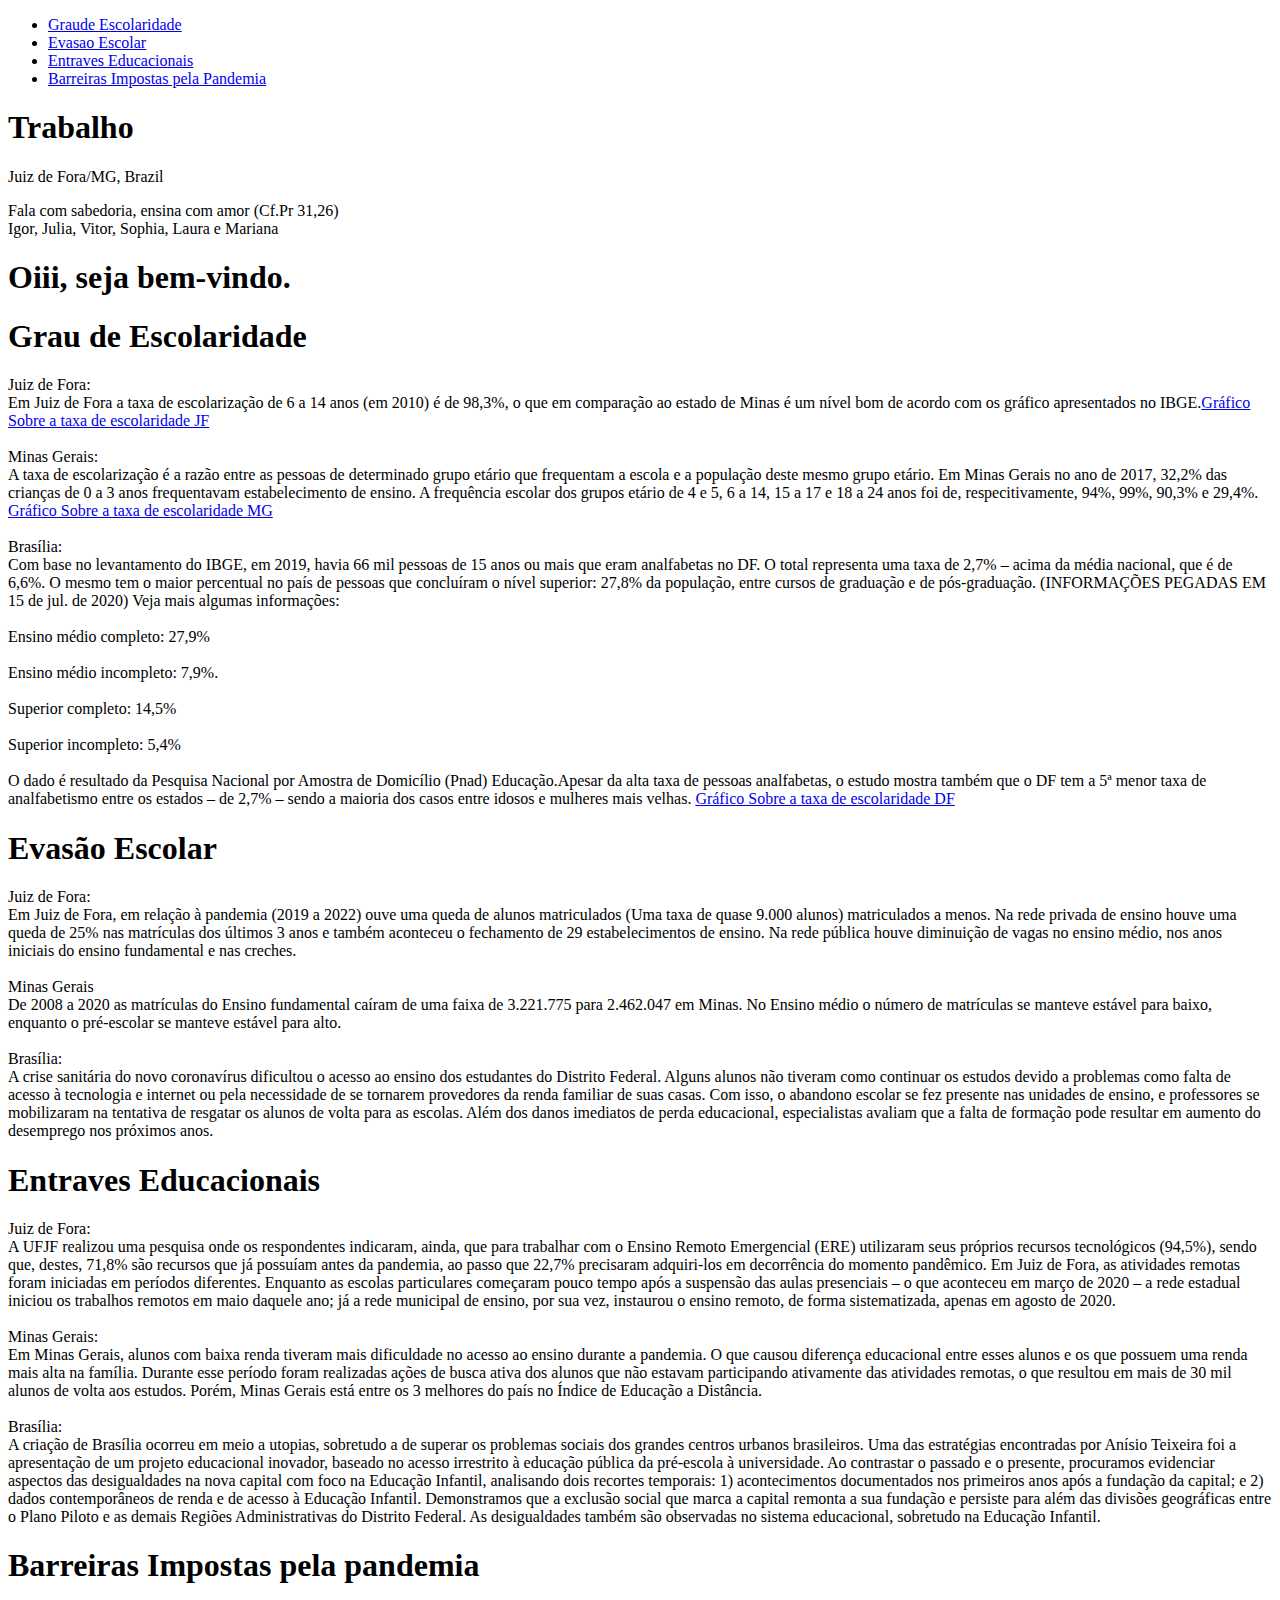
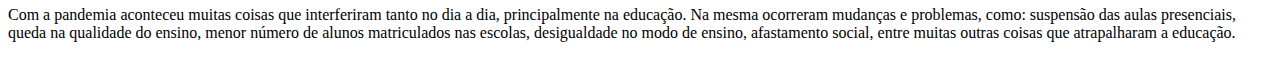
==== index.html @ 058e72f0 "commit init" ====
<!DOCTYPE html>
<html lang="pt-br">
  <head>
    <meta charset="UTF-8" />
    <meta http-equiv="X-UA-Compatible" content="IE=edge" />
    <meta name="viewport" content="width=device-width, initial-scale=1.0" />
    <title>Portifolio</title>
    <link rel="preconnect" href="https://fonts.gstatic.com" />
    <link href="https://fonts.googleapis.com/css2?family=Source+Code+Pro&display=swap" rel="stylesheet">
    <link rel="stylesheet" href="../portifolio/CSS/style.css" />
  </head>
  <body>
    <header>
      <nav class="menu">
        <ul>
          <li><a href="#sobre">Graude Escolaridade</a></li>
          <li><a href="#jogos">Evasao Escolar</a></li>
          <li><a href="#planos">Entraves Educacionais</a></li>
          <li><a href="#contato">Barreiras Impostas pela Pandemia</a></li>
         
          
        </ul>
      </nav>
    </header>
    
    <div class="box">
      
      <h1 class="titulo">Trabalho</h1>
      <span id="local">Juiz de Fora/MG, Brazil</span>
      <p id="Designer">Fala com sabedoria, ensina com amor (Cf.Pr 31,26)
        <br>Igor, Julia, Vitor, Sophia, Laura e Mariana</p>
    </div>
    
    
    <div class="content">
      <h1 class="title" id="1frase">Oiii, seja bem-vindo<span>.</span></h1>
      <section id="sobre">
        <h1 class="title">Grau de Escolaridade</h1>
        <p id="thebest">
          Juiz de Fora:<br>
          Em Juiz de Fora a taxa de escolarização de 6 a 14 anos (em 2010) é de 98,3%, o que em comparação ao estado de Minas é um nível bom de acordo com os gráfico apresentados no IBGE.<a href="../portifolio/juizdefora.html" class="link" target="_blank" rel="noopener noreferrer" >Gráfico Sobre a taxa de escolaridade JF</a><br><br>
          Minas Gerais:<br>
          A taxa de escolarização é a razão entre as pessoas de determinado grupo etário que frequentam a escola e a população deste mesmo grupo etário. Em Minas Gerais no ano de 2017, 32,2% das crianças de 0 a 3 anos frequentavam estabelecimento de ensino. A frequência escolar dos grupos etário de 4 e 5, 6 a 14, 15 a 17 e 18 a 24 anos foi de, respecitivamente, 94%, 99%, 90,3% e 29,4%. <a href="../portifolio/Minasgerais.html" class="link" target="_blank" rel="noopener noreferrer" >Gráfico Sobre a taxa de escolaridade MG</a><br><br>
          
          Brasília:<br>
          Com base no levantamento do IBGE, em 2019, havia 66 mil pessoas de 15 anos ou mais que eram analfabetas no DF. O total representa uma taxa de 2,7% – acima da média nacional, que é de 6,6%. O mesmo tem o maior percentual no país de pessoas que concluíram o nível superior: 27,8% da população, entre cursos de graduação e de pós-graduação. (INFORMAÇÕES PEGADAS EM 15 de jul. de 2020) Veja mais algumas informações:
          <br><br>Ensino médio completo: 27,9%<br>
<br>Ensino médio incompleto: 7,9%. <br>
<br>Superior completo: 14,5%<br>
<br>Superior incompleto: 5,4%<br><br> O dado é resultado da Pesquisa Nacional por Amostra de Domicílio (Pnad) Educação.Apesar da alta taxa de pessoas analfabetas, o estudo mostra também que o DF tem a 5ª menor taxa de analfabetismo entre os estados  – de 2,7% – sendo a maioria dos casos entre idosos e mulheres mais velhas. <a href="../portifolio/Brasília.html" class="link" target="_blank" rel="noopener noreferrer" >Gráfico Sobre a taxa de escolaridade DF</a>

        </p>
      </section>
      <section id="jogos">
        <h1 class="title">Evasão Escolar</h1>
        <p id="thebest">
          Juiz de Fora:<br>
          Em Juiz de Fora, em relação à pandemia (2019 a 2022) ouve uma queda de alunos matriculados (Uma taxa de quase 9.000 alunos) matriculados a menos.

          Na rede privada de ensino houve uma queda de 25% nas matrículas dos últimos 3 anos e também aconteceu o fechamento de 29 estabelecimentos de ensino. 
          
          Na rede pública houve diminuição de vagas no ensino médio, nos anos iniciais do ensino fundamental e nas creches.<br><br>
          Minas Gerais<br>
          De 2008 a 2020 as matrículas do Ensino fundamental caíram de uma faixa de 3.221.775 para 2.462.047 em Minas. No Ensino médio o número de matrículas se manteve estável para baixo, enquanto o pré-escolar se manteve estável para alto.<br><br>
          
          Brasília:<br>
          A crise sanitária do novo coronavírus dificultou o acesso ao ensino dos estudantes do Distrito Federal. Alguns alunos não tiveram como continuar os estudos devido a problemas como falta de acesso à tecnologia e internet ou pela necessidade de se tornarem provedores da renda familiar de suas casas. Com isso, o abandono escolar se fez presente nas unidades de ensino, e professores se mobilizaram na tentativa de resgatar os alunos de volta para as escolas. Além dos danos imediatos de perda educacional, especialistas avaliam que a falta de formação pode resultar em aumento do desemprego nos próximos anos.
        </p>
      </section>
      <section id="planos">
        <h1 class="title">Entraves Educacionais</h1>
        <p id="thebest">
          Juiz de Fora:<br>
          A UFJF realizou uma pesquisa onde os respondentes indicaram, ainda, que para trabalhar com o Ensino Remoto Emergencial (ERE) utilizaram seus próprios recursos tecnológicos (94,5%), sendo que, destes, 71,8% são recursos que já possuíam antes da pandemia, ao passo que 22,7% precisaram adquiri-los em decorrência do momento pandêmico.
          Em Juiz de Fora, as atividades remotas foram iniciadas em períodos diferentes. Enquanto as escolas particulares começaram pouco tempo após a suspensão das aulas presenciais – o que aconteceu em março de 2020 – a rede estadual iniciou os trabalhos remotos em maio daquele ano; já a rede municipal de ensino, por sua vez, instaurou o ensino remoto, de forma sistematizada, apenas em agosto de 2020.<br><br>
          Minas Gerais:<br>
          Em Minas Gerais, alunos com baixa renda tiveram mais dificuldade no acesso ao ensino durante a pandemia. O que causou diferença educacional entre esses alunos e os que possuem uma renda mais alta na família.
Durante esse período foram realizadas ações de busca ativa dos alunos que não estavam participando ativamente das atividades remotas, o que resultou em mais de 30 mil alunos de volta aos estudos. 
Porém, Minas Gerais está entre os 3 melhores do país no Índice de Educação a Distância.<br><br>
          Brasília:<br>
          A criação de Brasília ocorreu em meio a utopias, sobretudo a de superar os problemas sociais dos grandes centros urbanos brasileiros. Uma das estratégias encontradas por Anísio Teixeira foi a apresentação de um projeto educacional inovador, baseado no acesso irrestrito à educação pública da pré-escola à universidade. Ao contrastar o passado e o presente, procuramos evidenciar aspectos das desigualdades na nova capital com foco na Educação Infantil, analisando dois recortes temporais: 1) acontecimentos documentados nos primeiros anos após a fundação da capital; e 2) dados contemporâneos de renda e de acesso à Educação Infantil. Demonstramos que a exclusão social que marca a capital remonta a sua fundação e persiste para além das divisões geográficas entre o Plano Piloto e as demais Regiões Administrativas do Distrito Federal. As desigualdades também são observadas no sistema educacional, sobretudo na Educação Infantil.
        </p>
        
      </section>
      <section id="contato">
        <h1 class="title">Barreiras Impostas pela pandemia</h1>
        <p id="thebest">
          Com a pandemia aconteceu muitas coisas que interferiram tanto no dia a dia, principalmente na educação. Na mesma ocorreram mudanças e problemas, como: suspensão das aulas presenciais, queda na qualidade do ensino, menor número de alunos matriculados nas escolas, desigualdade no modo de ensino, afastamento social, entre muitas outras coisas que atrapalharam a educação.
        </p>
      </section>
      <small> </small>
    </div>
    <script src="../portifolio/JS/app.js"></script>
  </body>
</html>
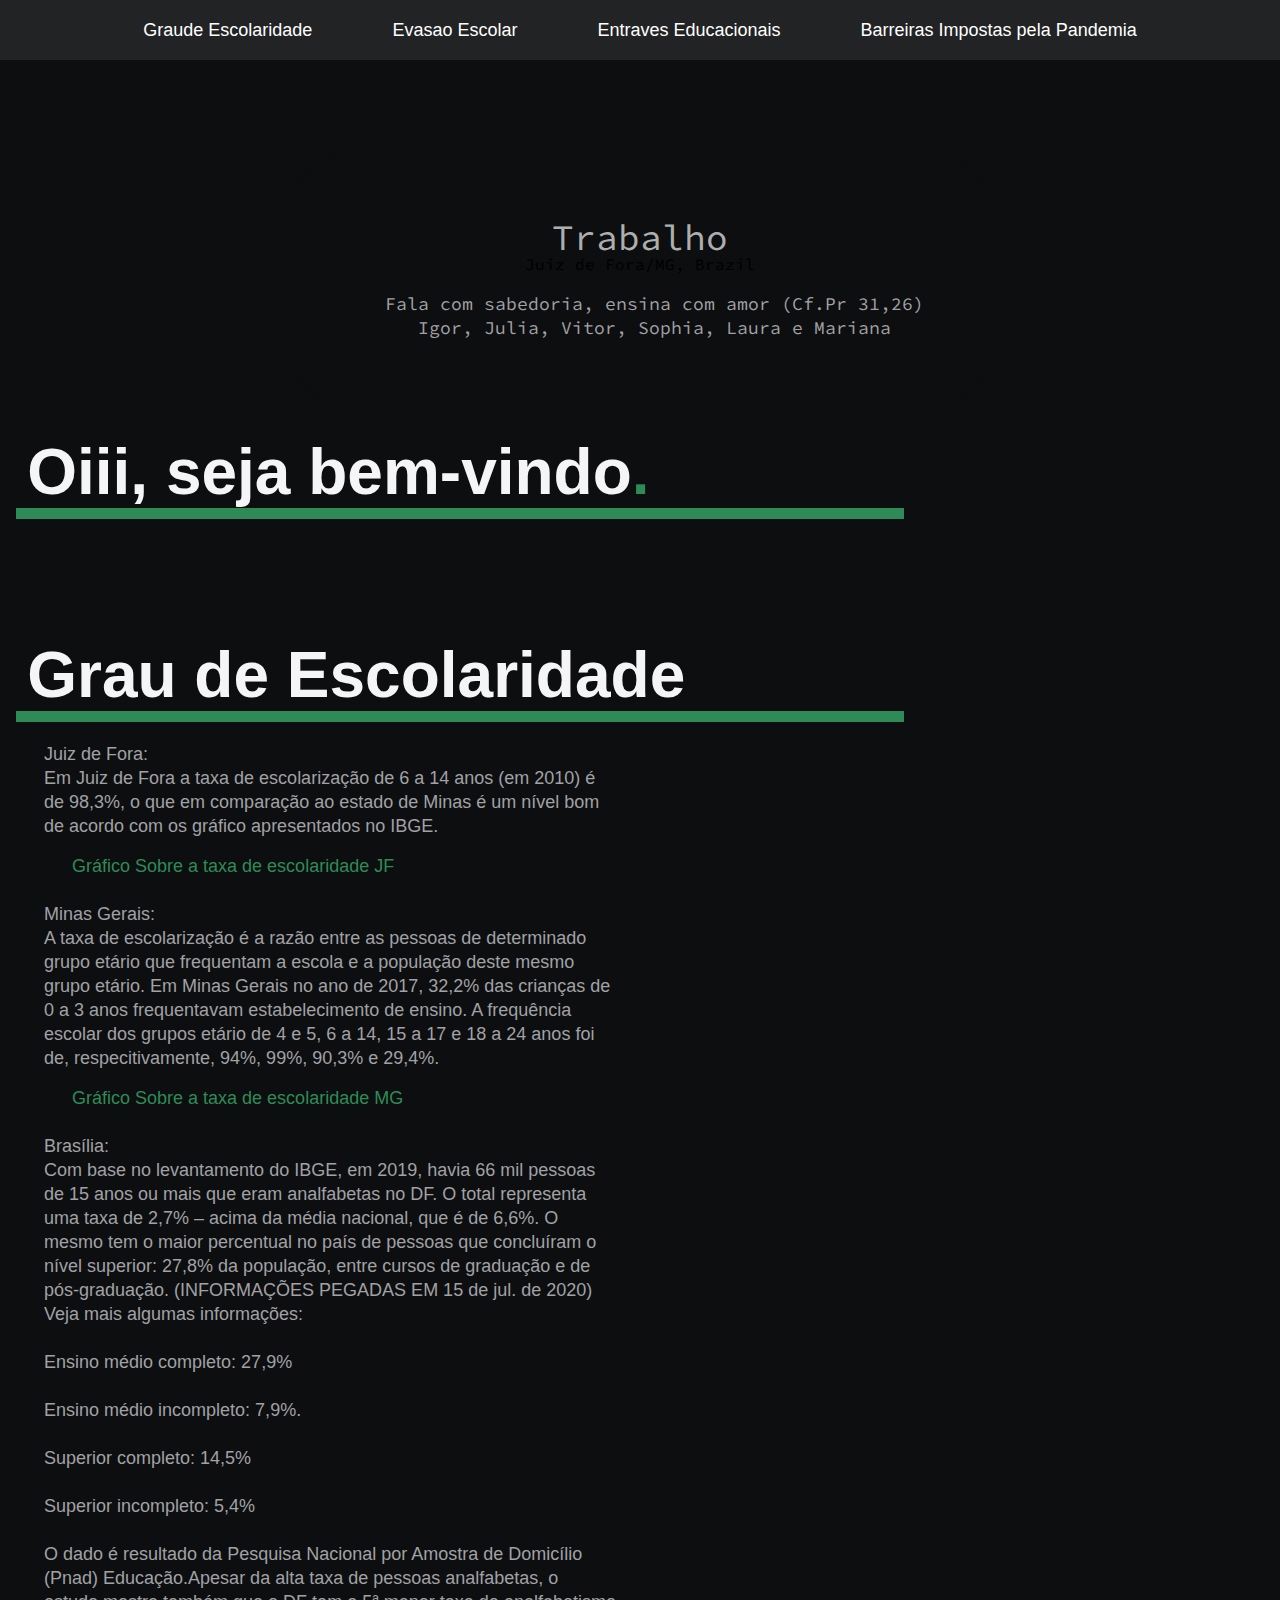
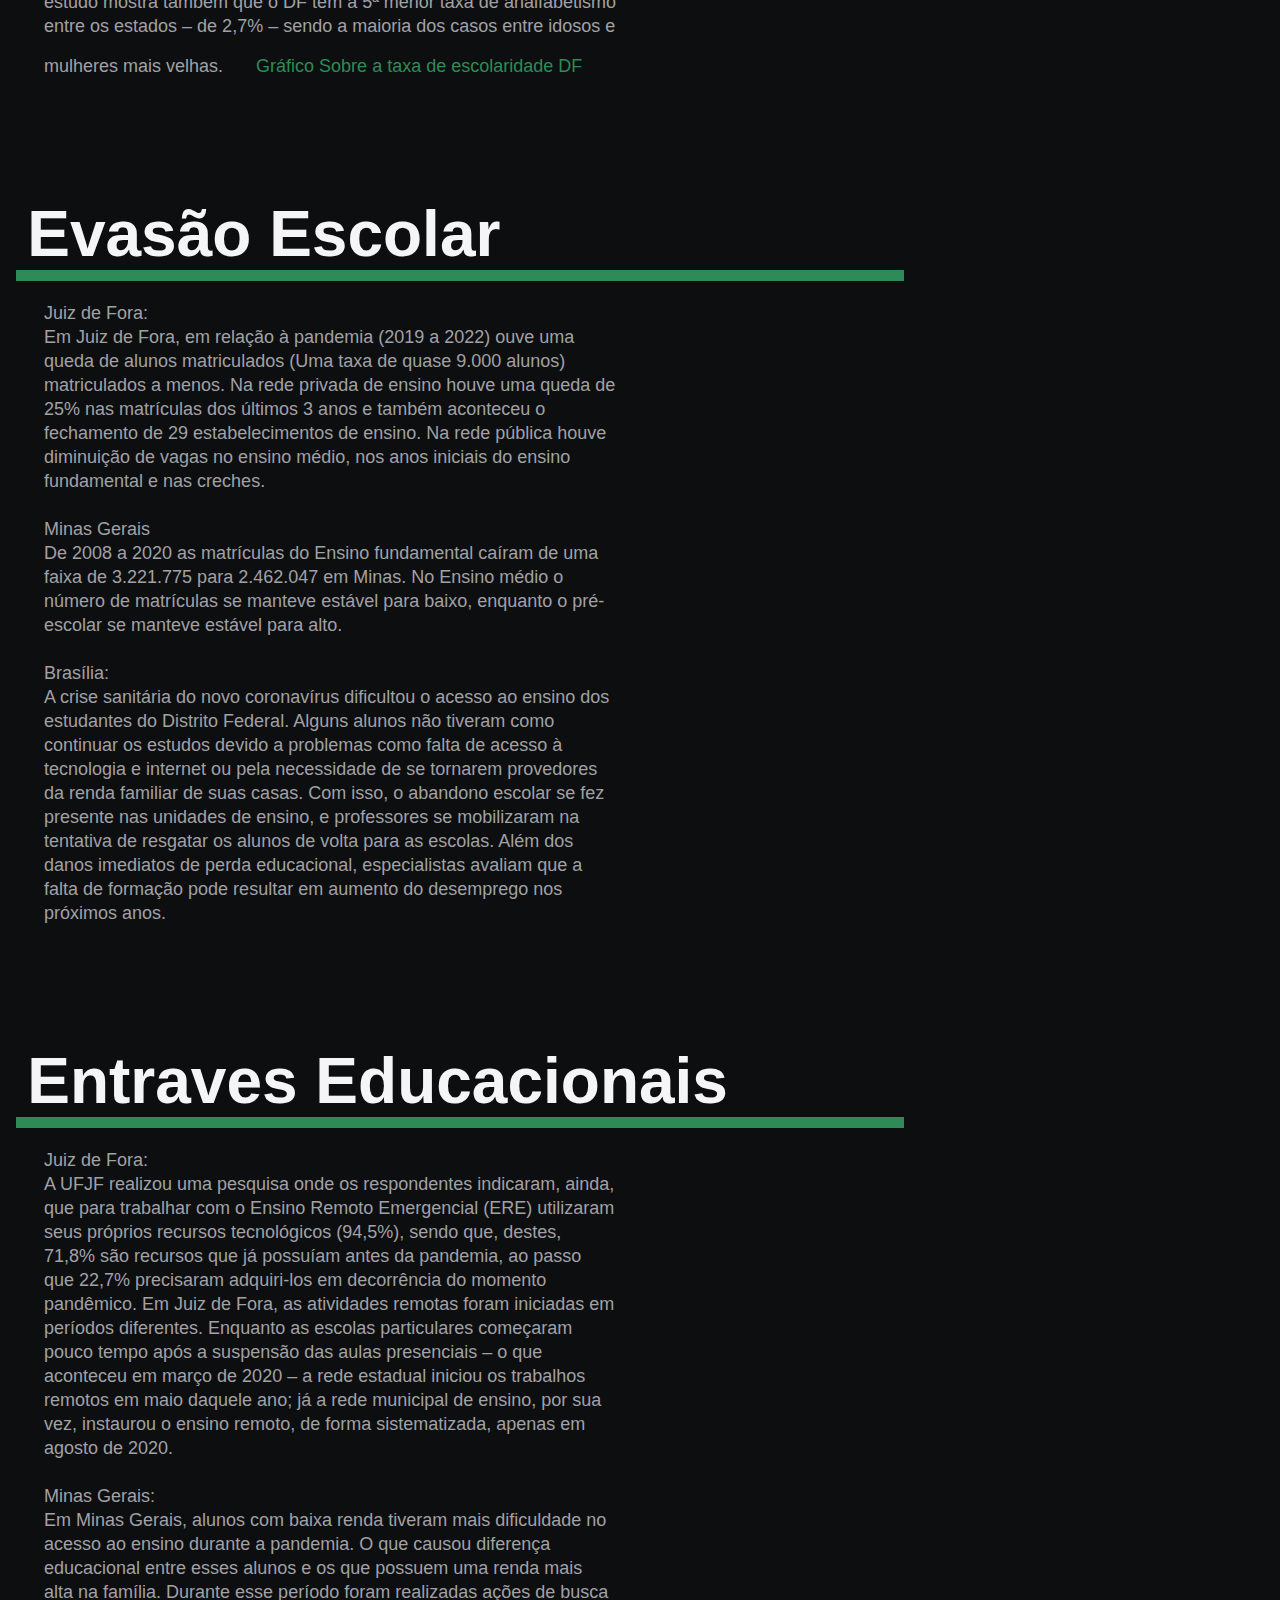
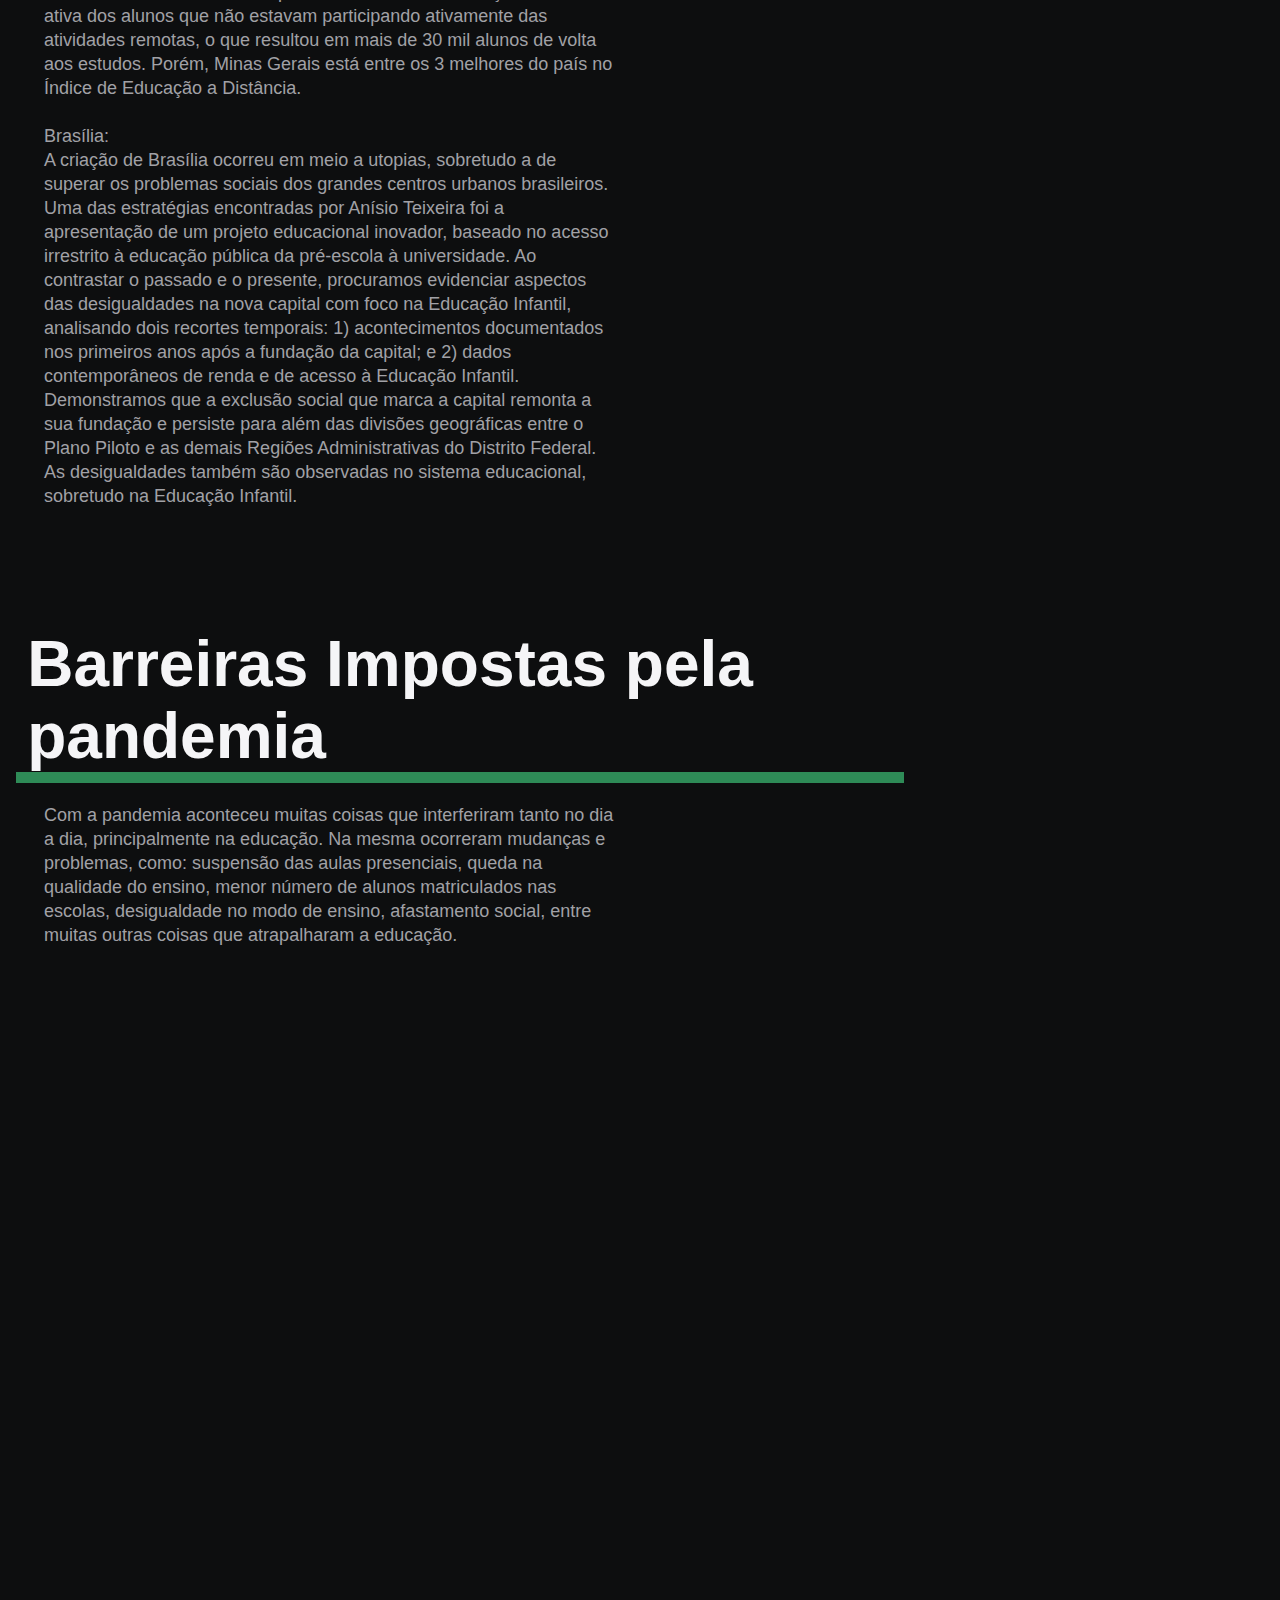
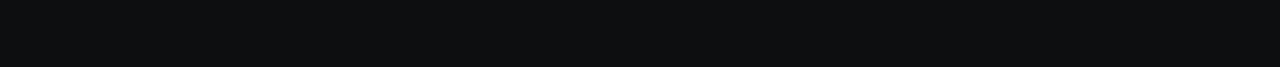
==== commit 826d553e: "Update index.html" ====
--- a/index.html
+++ b/index.html
@@ -7,7 +7,7 @@
     <title>Portifolio</title>
     <link rel="preconnect" href="https://fonts.gstatic.com" />
     <link href="https://fonts.googleapis.com/css2?family=Source+Code+Pro&display=swap" rel="stylesheet">
-    <link rel="stylesheet" href="../portifolio/CSS/style.css" />
+    <link rel="stylesheet" href="../CSS/style.css" />
   </head>
   <body>
     <header>
@@ -92,4 +92,4 @@
     </div>
     <script src="../portifolio/JS/app.js"></script>
   </body>
-</html>+</html>
--- a/CSS/style.css
+++ b/CSS/style.css
@@ -0,0 +1,189 @@
+* {
+    margin: 0;
+    padding: 0;
+    box-sizing: border-box;
+  }
+  
+  html {
+    scroll-behavior: smooth;
+    scroll-padding-top: 90px;
+  }
+  
+  body {
+    background: #0d0e0f;
+    line-height: 1;
+    font-family: "Roboto", sans-serif;
+    display: grid;
+    place-items: center;
+    align-items: center;
+    justify-items: center;
+    height: 100vh;
+  }
+  
+  header {
+    top: 0;
+    width: 100%;
+    background: #222324;
+    display: flex;
+    justify-content: center;
+  }
+  
+  section {
+    margin-top: 7.5rem;
+  }
+  
+  li{
+    list-style: none;
+  }
+  
+  img {
+    max-width: 100%;
+  }
+  
+  p {
+    font-size: 1.125rem;
+    line-height: 1.33333333333;
+    color: #a1a1a6;
+    margin-top: 1.25rem;
+    max-width: 600px;
+    padding-left: 1.75rem;
+  }
+  
+  .menu ul {
+    display: flex;
+    list-style: none;
+  }
+  
+  .menu li + li {
+    margin-left: 5rem;
+  }
+  
+  .menu a {
+    display: inline-block;
+    font-size: 1.125rem;
+    line-height: 1.33333333333;
+    color: #fff;
+    text-decoration: none;
+    padding: 1.125rem 0;
+  }
+  
+  .menu a:hover {
+    color: #696e6c;
+  }
+  
+  .content {
+    padding-right: 1rem;
+    padding-left: 1rem;
+  }
+  
+  .title {
+    font-size: 4rem;
+    line-height: 1.125;
+    color: #f5f5f7;
+  }
+  
+  .title span {
+    color: #2E8B57;
+  }
+  
+  .title:first-child {
+    padding-left: 0.7rem;
+    border-bottom: 0.7rem solid #2E8B57;
+    margin-right: 360px;
+  }
+  
+  .link {
+    font-size: 1.125rem;
+    display: inline-block;
+    text-decoration: none;
+    color: #2E8B57;
+    margin-top: 1rem;
+    margin-left: 1.75rem;
+  }
+  
+  .link:hover {
+    text-decoration: underline;
+  }
+  
+  small {
+    display: block;
+    font-size: 1rem;
+    line-height: 1.5;
+    text-align: center;
+    color: #a1a1a6;
+    margin-top: 80vh;
+    margin-bottom: 5rem;
+  }
+  
+  @media (max-width: 1080px) {
+    html {
+      font-size: 93.75%;
+    }
+  }
+  
+  @media (max-width: 720px) {
+    html {
+      font-size: 87.5%;
+    }
+  }
+  
+  @media (max-width: 450px) {
+    .menu li + li {
+      margin-left: 2rem;
+    }
+  }
+
+  @media (max-width: 600px){
+    h1{
+      font-size: 24px;
+    }
+  }
+
+
+.box{
+  font-family: 'Source Code Pro', monospace;
+  background: #0d0e0f;
+  padding: 4rem;
+  box-shadow: 2px 2px 16px rgba(0, 0, 0, 0, 16);
+  border-radius: 50px;
+  text-align: center;
+  align-items: center;
+  margin-top: 6rem;
+}
+
+.redes-sociais{
+  display: flex;
+  justify-content: center;
+  align-items: center;
+}
+
+.redes-sociais li{
+  margin-right: 1rem;
+}
+
+.titulo{
+  font-size: 36px;
+  font-weight: normal;
+  color: #aeaeae;
+}
+.profile{
+  border-radius: 50%;
+  margin-bottom: 2rem;
+  align-items: center;
+}
+
+.content h1{
+  margin-top: 2rem;
+}
+
+#local{
+  align-items: center;
+  margin-bottom: 3rem;
+  
+}
+
+#Designer{
+  align-items: center;
+}
+
+  